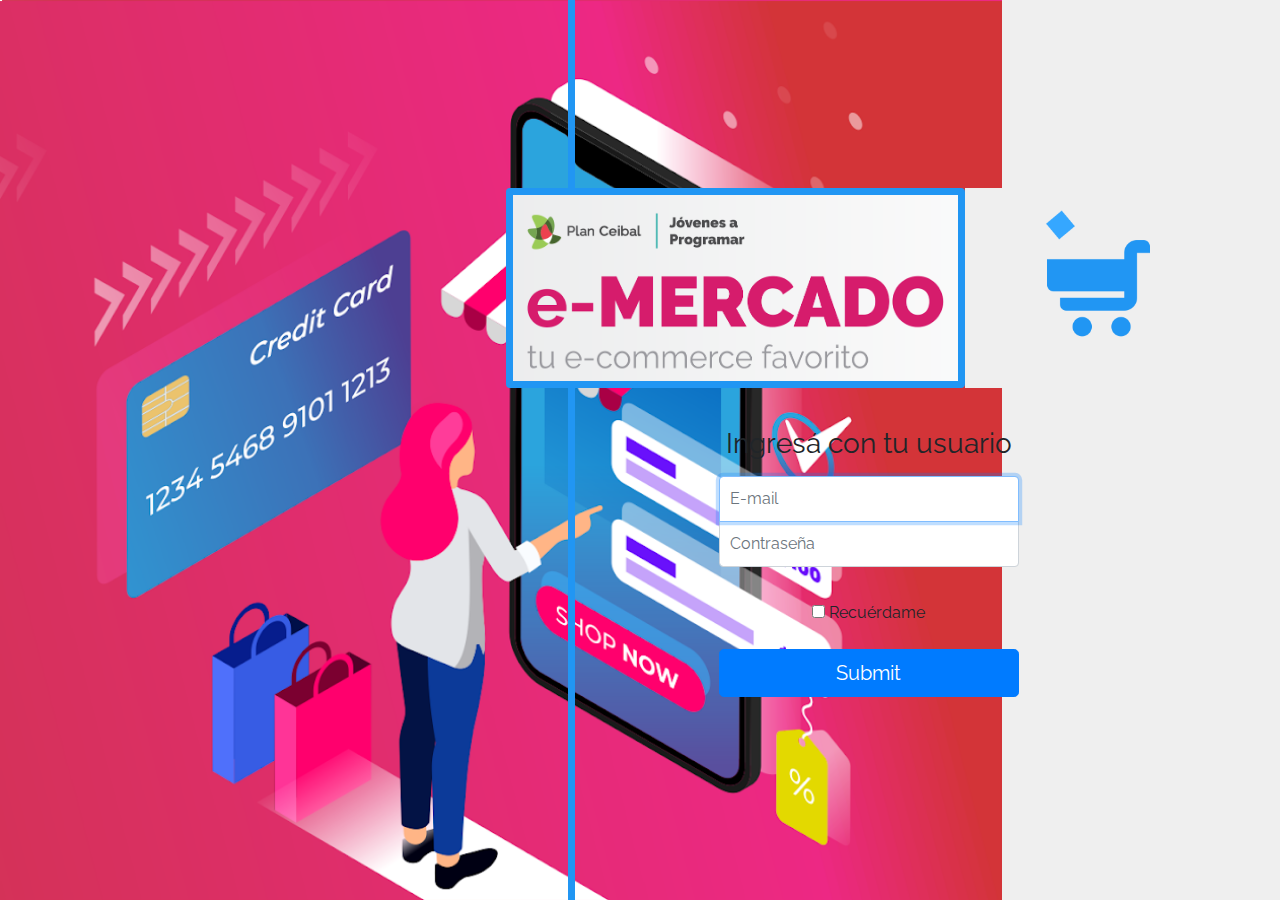
==== index.html @ e2eb296d "update backgroud color" ====
<!DOCTYPE html>
<!-- saved from url=(0049)https://getbootstrap.com/docs/4.3/examples/album/ -->
<html lang="en">

<head>
  <meta http-equiv="Content-Type" content="text/html; charset=UTF-8">
  <meta name="viewport" content="width=device-width, initial-scale=1, shrink-to-fit=no">
  <meta name="description" content="">
  <title>eMercado - Todo lo que busques está aquí</title>

  <link rel="canonical" href="https://getbootstrap.com/docs/4.3/examples/album/">
  <link href="https://fonts.googleapis.com/css?family=Raleway:300,300i,400,400i,700,700i,900,900i" rel="stylesheet">
  <!-- Bootstrap core CSS -->
  <link href="css/bootstrap.min.css" rel="stylesheet">
  <link href="css/styles.css" rel="stylesheet">
  <style>
    html,
    body {
      height: 100%;
    }

    body {
      float: right;
      display: -ms-flexbox;
      display: flex;
      -ms-flex-align: center;
      align-items: center;
      padding-top: 40px;
      padding-bottom: 40px;
      background-repeat: no-repeat;
      background-color: rgb(239, 239, 239);
      background-size: contain;
    }

    .gif1 {
      float: right;
      margin-right: 0px;
      box-shadow: 8px 8px 8px 8px #f0f0f0 inset;
    }

    .img-login {
      border: 7px solid rgb(33, 150, 243);
      border-radius: 4px;
      display: block;
      margin-left: auto;
    }

    div.vertical-line {
      width: 7px;
      background-color: rgb(33, 150, 243);
      height: 100%;
      float: left;
      position: absolute;
      margin-left: 110px;
      z-index: -2;
    }

    .form-signin {
      width: 100%;
      max-width: 330px;
      padding: 15px;
      margin: auto;
    }

    .form-signin .checkbox {
      font-weight: 400;
    }

    .form-signin .form-control {
      position: relative;
      box-sizing: border-box;
      height: auto;
      padding: 10px;
      font-size: 16px;
    }

    .form-signin .form-control:focus {
      z-index: 2;
    }

    .form-signin input[type="email"] {
      margin-bottom: -1px;
      border-bottom-right-radius: 0;
      border-bottom-left-radius: 0;
    }

    .form-signin input[type="password"] {
      margin-bottom: 10px;
      border-top-left-radius: 0;
      border-top-right-radius: 0;
    }
  </style>
</head>

<body class="text-center" background="img/indexback.png">
  <div class="vertical-line"></div>
  <div class="container p-5"><img class="gif1" src="img/shopping_cart.gif" height="200">
    <img class="img-login" src="img/login.png" height="200">
    <br>
    <form class="form-signin" action="https://eliel-mengassini.github.io/proyect-ecommerce/home.html">
      <h1 class="h3 mb-3 font-weight-normal">Ingresá con tu usuario</h1>
      <label for="inputEmail" class="sr-only">Email address</label>
      <input type="email" id="inputEmail" class="form-control" placeholder="E-mail" required autofocus>
      <label for="inputPassword" class="sr-only">Password</label>
      <input type="password" id="inputPassword" class="form-control" placeholder="Contraseña" required>
      <div class="checkbox mb-3">
        <br>
        <label>
          <input type="checkbox" value="remember-me"> Recuérdame
        </label>
      </div>
      <input class="btn btn-lg btn-primary btn-block" type="submit"></input>
    </form>
    
  </div>

  <script src="js/init.js"></script>
  <script src="js/login.js"></script>
</body>

</html>
---- css/styles.css ----
.jumbotron, .card-body, .container, .site-header{
    font-family: 'Raleway', serif !important;
}

.jumbotron .display-4{
    font-weight: bold;
}

.jumbotron {
  height: 50vh;
  padding: 5em inherit;
  margin-bottom: 0;
  background-color: #53C0FB;
  background: url('../img/cover_back.png');
  background-size: cover;
  background-position: center;
  background-repeat: no-repeat;
  color: black;
  font-weight: bold;
}

@media (min-width: 768px) {
  .jumbotron {
    padding-top: 6rem;
    padding-bottom: 6rem;
  }
}

.jumbotron p:last-child {
  margin-bottom: 0;
}

.jumbotron-heading {
  font-weight: 300;
}

.jumbotron .container {
  max-width: 40rem;
  background-color: rgba(255, 255, 255, 0.5);
  border-radius: 10px;
  text-shadow: 1px 1px 2px grey;
}

.jumbotron .lead{
  font-size: 38px;
}

footer {
  padding-top: 3rem;
  padding-bottom: 3rem;
}

footer p {
  margin-bottom: .25rem;
}

.site-header a {
  color: white;
  transition: ease-in-out color .15s;
}

.light-text {
  color: white;
}

.site-header .dropdown-menu a {
  color: black;
}

.dropzone{
  border: 2px dashed #0087F7;
  border-radius: 5px;
  background: white;
}

.alert{
  position: fixed;
  top:80px;
  width: 50%;
  left: 50%;
  transform: translate(-50%, 0);
}

.lds-ring {
  display: inline-block;
  position: relative;
  width: 64px;
  height: 64px;
  top:50%;
  left: 50%;
}
.lds-ring div {
  box-sizing: border-box;
  display: block;
  position: absolute;
  width: 51px;
  height: 51px;
  margin: 6px;
  border: 6px solid #fff;
  border-radius: 50%;
  animation: lds-ring 1.2s cubic-bezier(0.5, 0, 0.5, 1) infinite;
  border-color: #fff transparent transparent transparent;
}
.lds-ring div:nth-child(1) {
  animation-delay: -0.45s;
}
.lds-ring div:nth-child(2) {
  animation-delay: -0.3s;
}
.lds-ring div:nth-child(3) {
  animation-delay: -0.15s;
}
@keyframes lds-ring {
  0% {
    transform: rotate(0deg);
  }
  100% {
    transform: rotate(360deg);
  }
}

#spinner-wrapper{
  position: fixed;
  background-color: rgba(0,0,0,0.5);
  width:100%;
  height: 100%;
  top:0;
  left:0;
  z-index: 1021;
  display: none;
}

a.custom-card,
a.custom-card:hover {
  color: inherit;
  text-decoration: inherit;
}

.checked {
  color: orange;
}
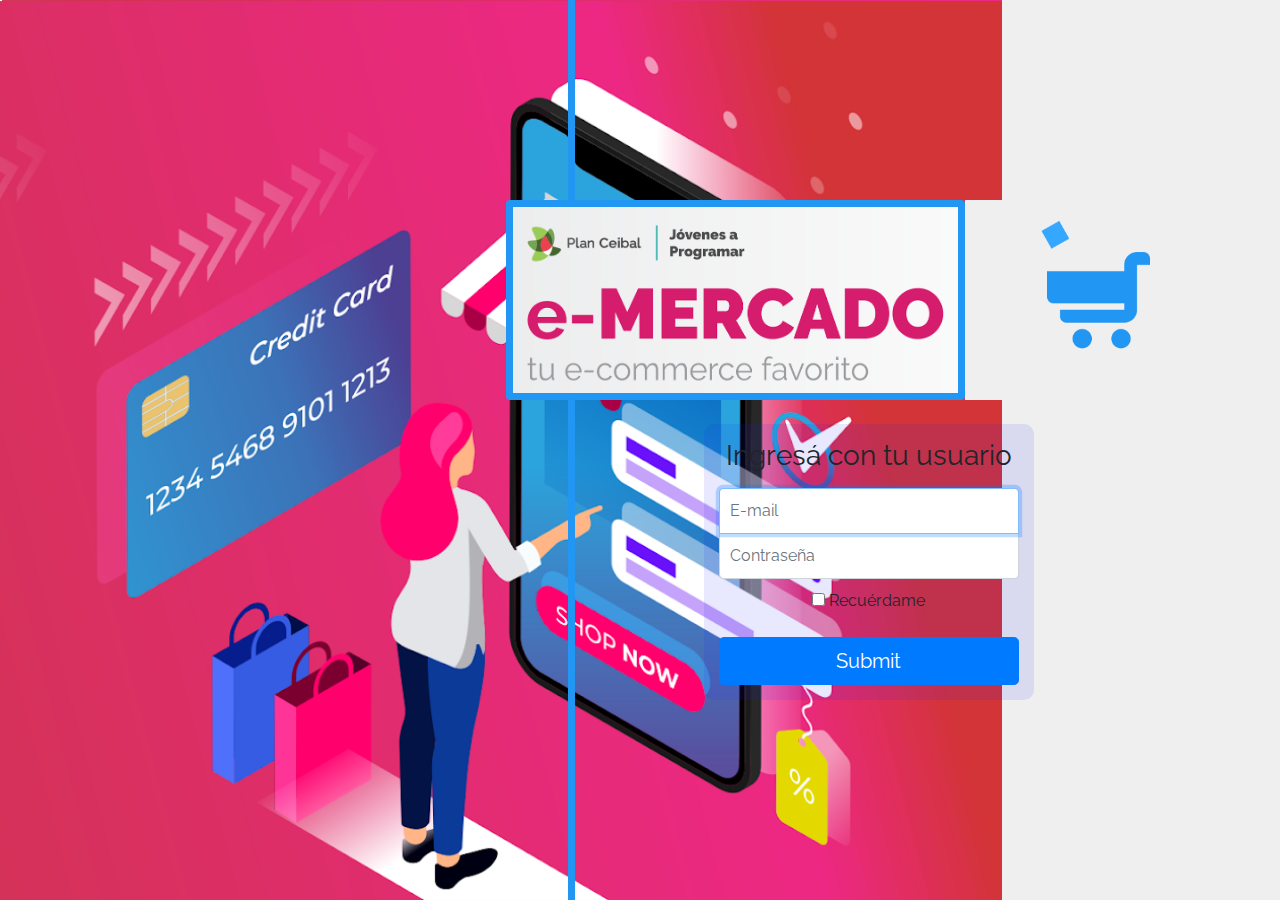
==== commit 658785f9: "update 6" ====
--- a/index.html
+++ b/index.html
@@ -7,7 +7,7 @@
   <meta name="viewport" content="width=device-width, initial-scale=1, shrink-to-fit=no">
   <meta name="description" content="">
   <title>eMercado - Todo lo que busques está aquí</title>
-
+  <link rel="icon" href="img/e.png">
   <link rel="canonical" href="https://getbootstrap.com/docs/4.3/examples/album/">
   <link href="https://fonts.googleapis.com/css?family=Raleway:300,300i,400,400i,700,700i,900,900i" rel="stylesheet">
   <!-- Bootstrap core CSS -->
@@ -60,6 +60,8 @@
       max-width: 330px;
       padding: 15px;
       margin: auto;
+      background-color: rgba(25, 25, 253, 0.1);
+      border-radius: 10px;
     }
 
     .form-signin .checkbox {
@@ -104,7 +106,7 @@
       <label for="inputPassword" class="sr-only">Password</label>
       <input type="password" id="inputPassword" class="form-control" placeholder="Contraseña" required>
       <div class="checkbox mb-3">
-        <br>
+        
         <label>
           <input type="checkbox" value="remember-me"> Recuérdame
         </label>
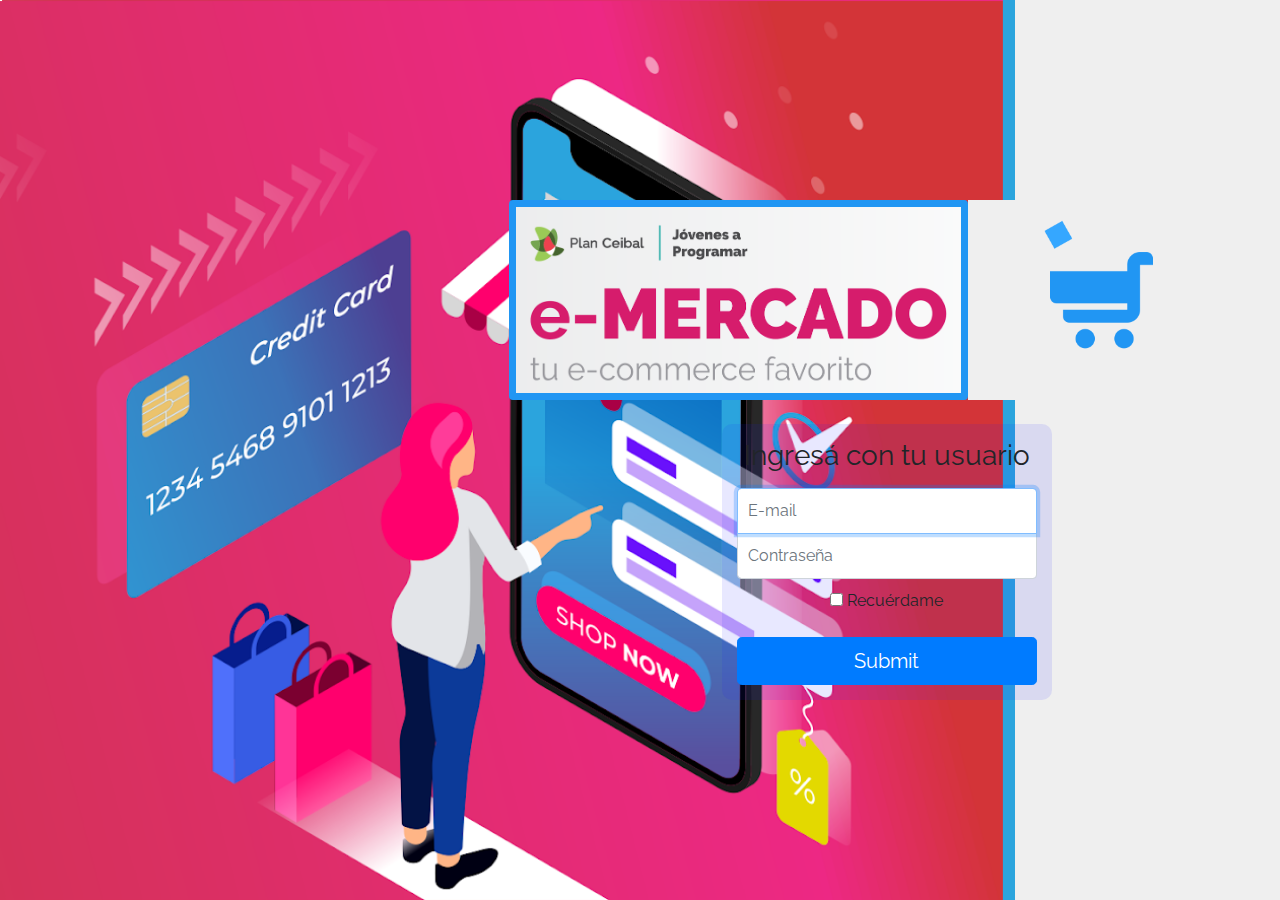
==== commit 9886f76b: "update 7" ====
--- a/index.html
+++ b/index.html
@@ -4,7 +4,8 @@
 
 <head>
   <meta http-equiv="Content-Type" content="text/html; charset=UTF-8">
-  <meta name="viewport" content="width=device-width, initial-scale=1, shrink-to-fit=no">
+
+  <meta name="viewport" content="width=device-width, initial-scale=1.0">
   <meta name="description" content="">
   <title>eMercado - Todo lo que busques está aquí</title>
   <link rel="icon" href="img/e.png">
@@ -30,11 +31,12 @@
       background-repeat: no-repeat;
       background-color: rgb(239, 239, 239);
       background-size: contain;
+      
     }
 
     .gif1 {
       float: right;
-      margin-right: 0px;
+      margin-right: 30px;
       box-shadow: 8px 8px 8px 8px #f0f0f0 inset;
     }
 
@@ -42,7 +44,6 @@
       border: 7px solid rgb(33, 150, 243);
       border-radius: 4px;
       display: block;
-      margin-left: auto;
     }
 
     div.vertical-line {
@@ -51,7 +52,7 @@
       height: 100%;
       float: left;
       position: absolute;
-      margin-left: 110px;
+      margin-left: 4.5%;
       z-index: -2;
     }
 
@@ -95,8 +96,8 @@
 </head>
 
 <body class="text-center" background="img/indexback.png">
-  <div class="vertical-line"></div>
-  <div class="container p-5"><img class="gif1" src="img/shopping_cart.gif" height="200">
+  <!--<div class="vertical-line"></div>-->
+  <div class="container"><img class="gif1" src="img/shopping_cart.gif" height="200">
     <img class="img-login" src="img/login.png" height="200">
     <br>
     <form class="form-signin" action="https://eliel-mengassini.github.io/proyect-ecommerce/home.html">
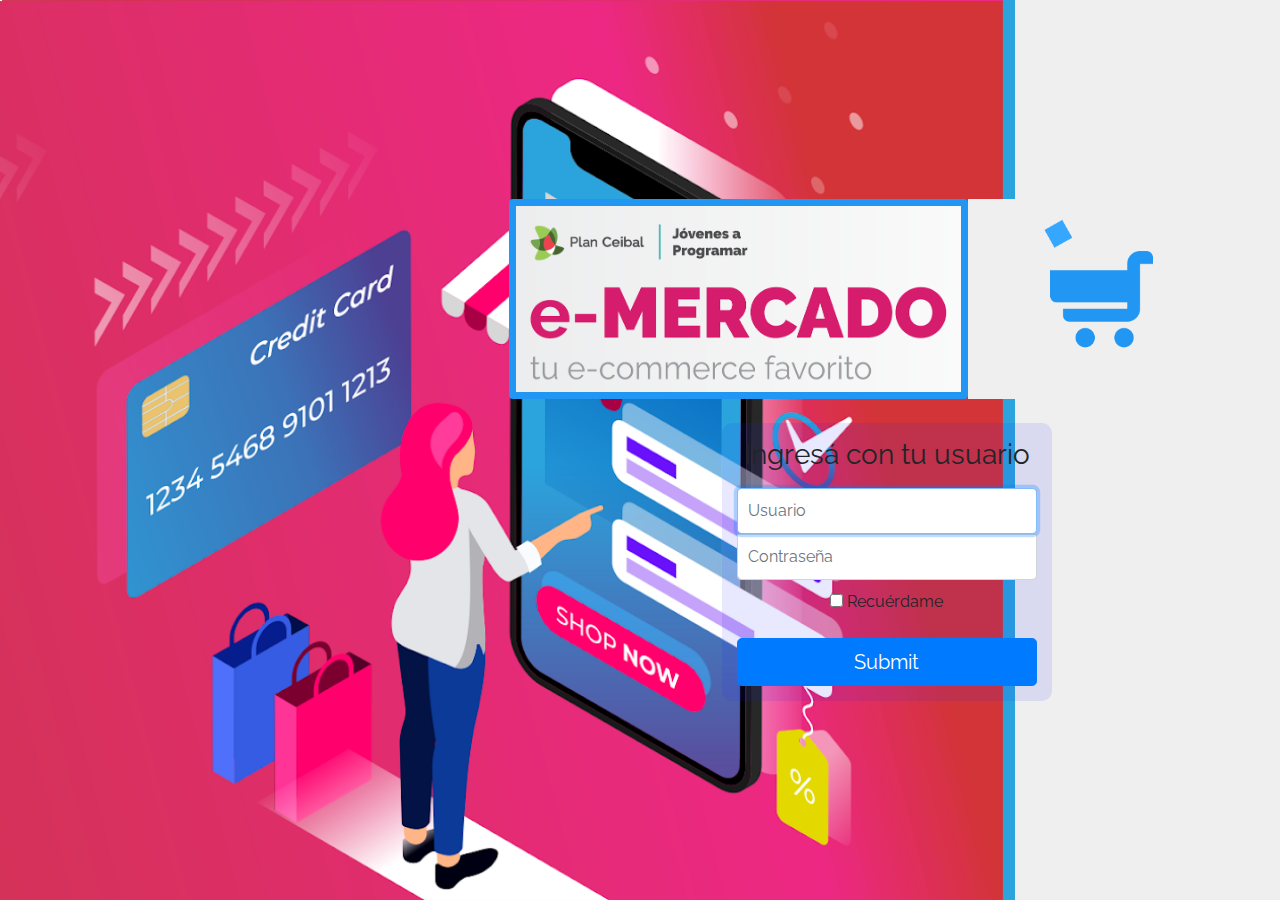
==== commit c5262ec2: "update 9.5" ====
--- a/index.html
+++ b/index.html
@@ -100,10 +100,10 @@
   <div class="container"><img class="gif1" src="img/shopping_cart.gif" height="200">
     <img class="img-login" src="img/login.png" height="200">
     <br>
-    <form class="form-signin" action="https://eliel-mengassini.github.io/proyect-ecommerce/home.html">
+    <form class="form-signin" onsubmit="return validateUser();">
       <h1 class="h3 mb-3 font-weight-normal">Ingresá con tu usuario</h1>
-      <label for="inputEmail" class="sr-only">Email address</label>
-      <input type="email" id="inputEmail" class="form-control" placeholder="E-mail" required autofocus>
+      <label for="User" class="sr-only">User</label>
+      <input type="text" id="inputUser" class="form-control" placeholder="Usuario" required autofocus>
       <label for="inputPassword" class="sr-only">Password</label>
       <input type="password" id="inputPassword" class="form-control" placeholder="Contraseña" required>
       <div class="checkbox mb-3">
@@ -112,7 +112,7 @@
           <input type="checkbox" value="remember-me"> Recuérdame
         </label>
       </div>
-      <input class="btn btn-lg btn-primary btn-block" type="submit"></input>
+      <input id="submitBtn" class="btn btn-lg btn-primary btn-block" type="submit"></input>
     </form>
     
   </div>
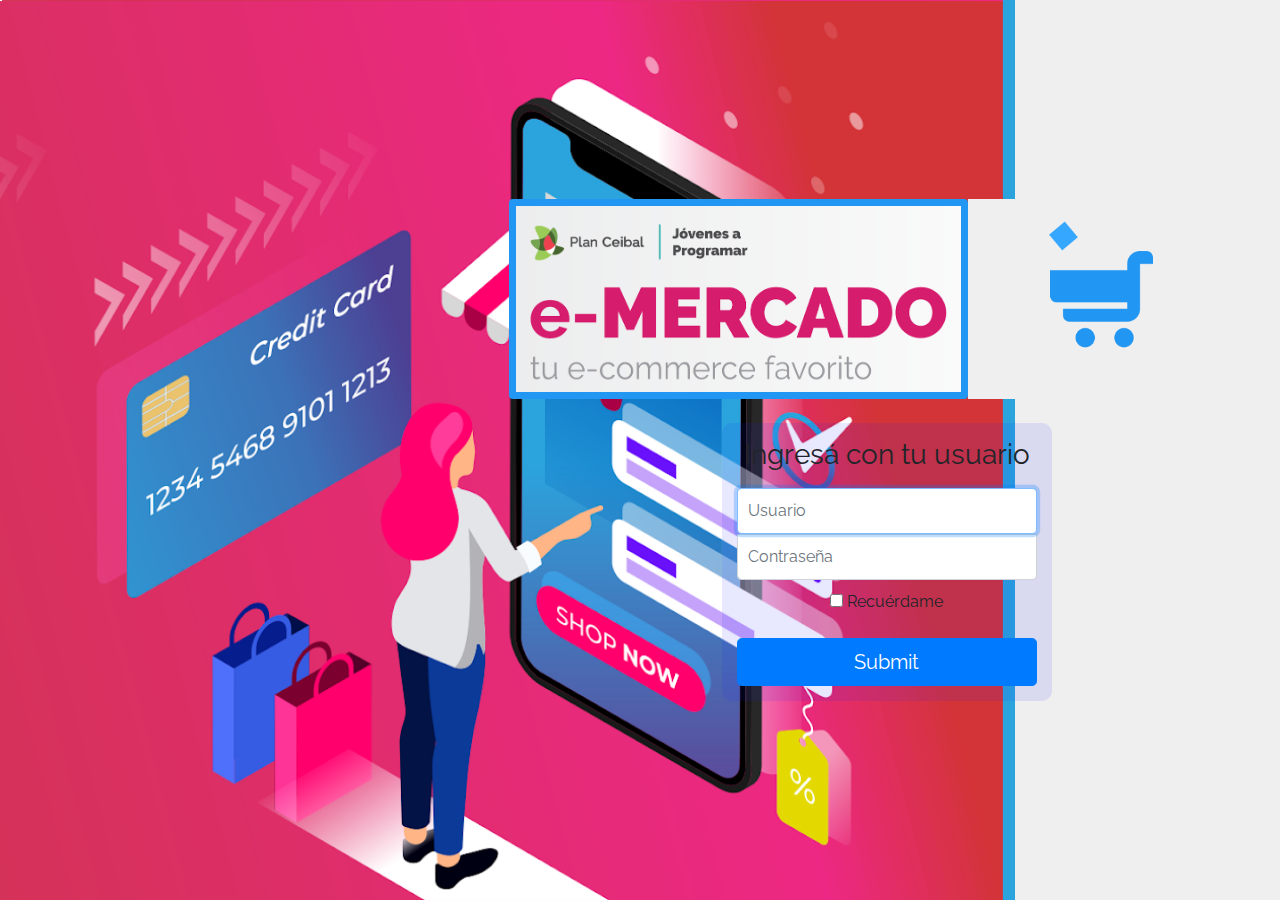
==== commit 1c2caf50: "update 9.7" ====
--- a/index.html
+++ b/index.html
@@ -100,9 +100,9 @@
   <div class="container"><img class="gif1" src="img/shopping_cart.gif" height="200">
     <img class="img-login" src="img/login.png" height="200">
     <br>
-    <form class="form-signin" onsubmit="return validateUser();">
+    <form class="form-signin" action="javascript:;" onsubmit="return validateUser();">
       <h1 class="h3 mb-3 font-weight-normal">Ingresá con tu usuario</h1>
-      <label for="User" class="sr-only">User</label>
+      <label for="inputUser" class="sr-only">User</label>
       <input type="text" id="inputUser" class="form-control" placeholder="Usuario" required autofocus>
       <label for="inputPassword" class="sr-only">Password</label>
       <input type="password" id="inputPassword" class="form-control" placeholder="Contraseña" required>
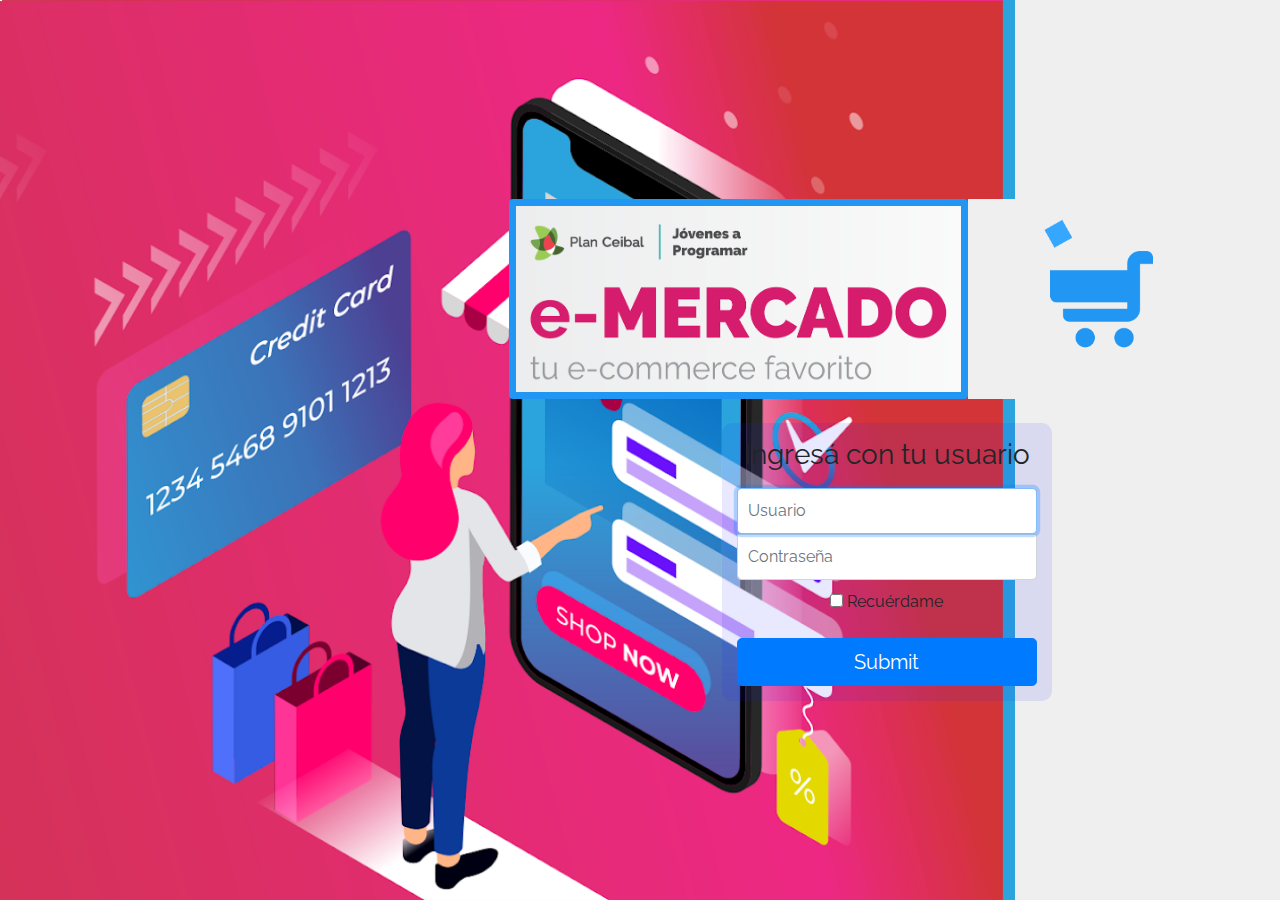
==== commit 82612252: "update 10" ====
--- a/index.html
+++ b/index.html
@@ -100,7 +100,7 @@
   <div class="container"><img class="gif1" src="img/shopping_cart.gif" height="200">
     <img class="img-login" src="img/login.png" height="200">
     <br>
-    <form class="form-signin" action="javascript:;" onsubmit="return validateUser();">
+    <div class="form-signin">
       <h1 class="h3 mb-3 font-weight-normal">Ingresá con tu usuario</h1>
       <label for="inputUser" class="sr-only">User</label>
       <input type="text" id="inputUser" class="form-control" placeholder="Usuario" required autofocus>
@@ -113,7 +113,7 @@
         </label>
       </div>
       <input id="submitBtn" class="btn btn-lg btn-primary btn-block" type="submit"></input>
-    </form>
+    </div>
     
   </div>
 
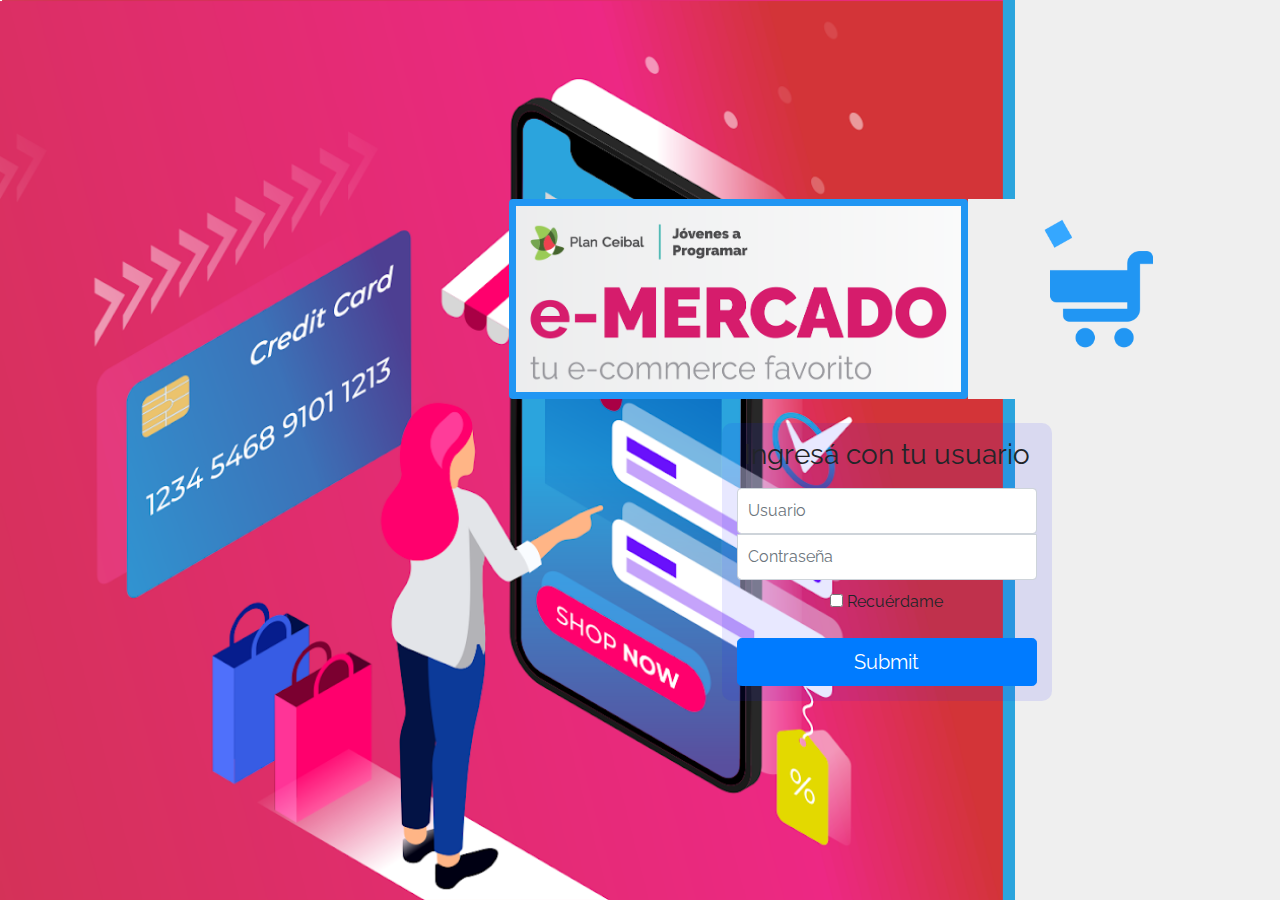
==== commit f3f6409d: "update10.1" ====
--- a/index.html
+++ b/index.html
@@ -103,9 +103,9 @@
     <div class="form-signin">
       <h1 class="h3 mb-3 font-weight-normal">Ingresá con tu usuario</h1>
       <label for="inputUser" class="sr-only">User</label>
-      <input type="text" id="inputUser" class="form-control" placeholder="Usuario" required autofocus>
+      <input type="text" id="inputUser" class="form-control" placeholder="Usuario">
       <label for="inputPassword" class="sr-only">Password</label>
-      <input type="password" id="inputPassword" class="form-control" placeholder="Contraseña" required>
+      <input type="password" id="inputPassword" class="form-control" placeholder="Contraseña">
       <div class="checkbox mb-3">
         
         <label>
